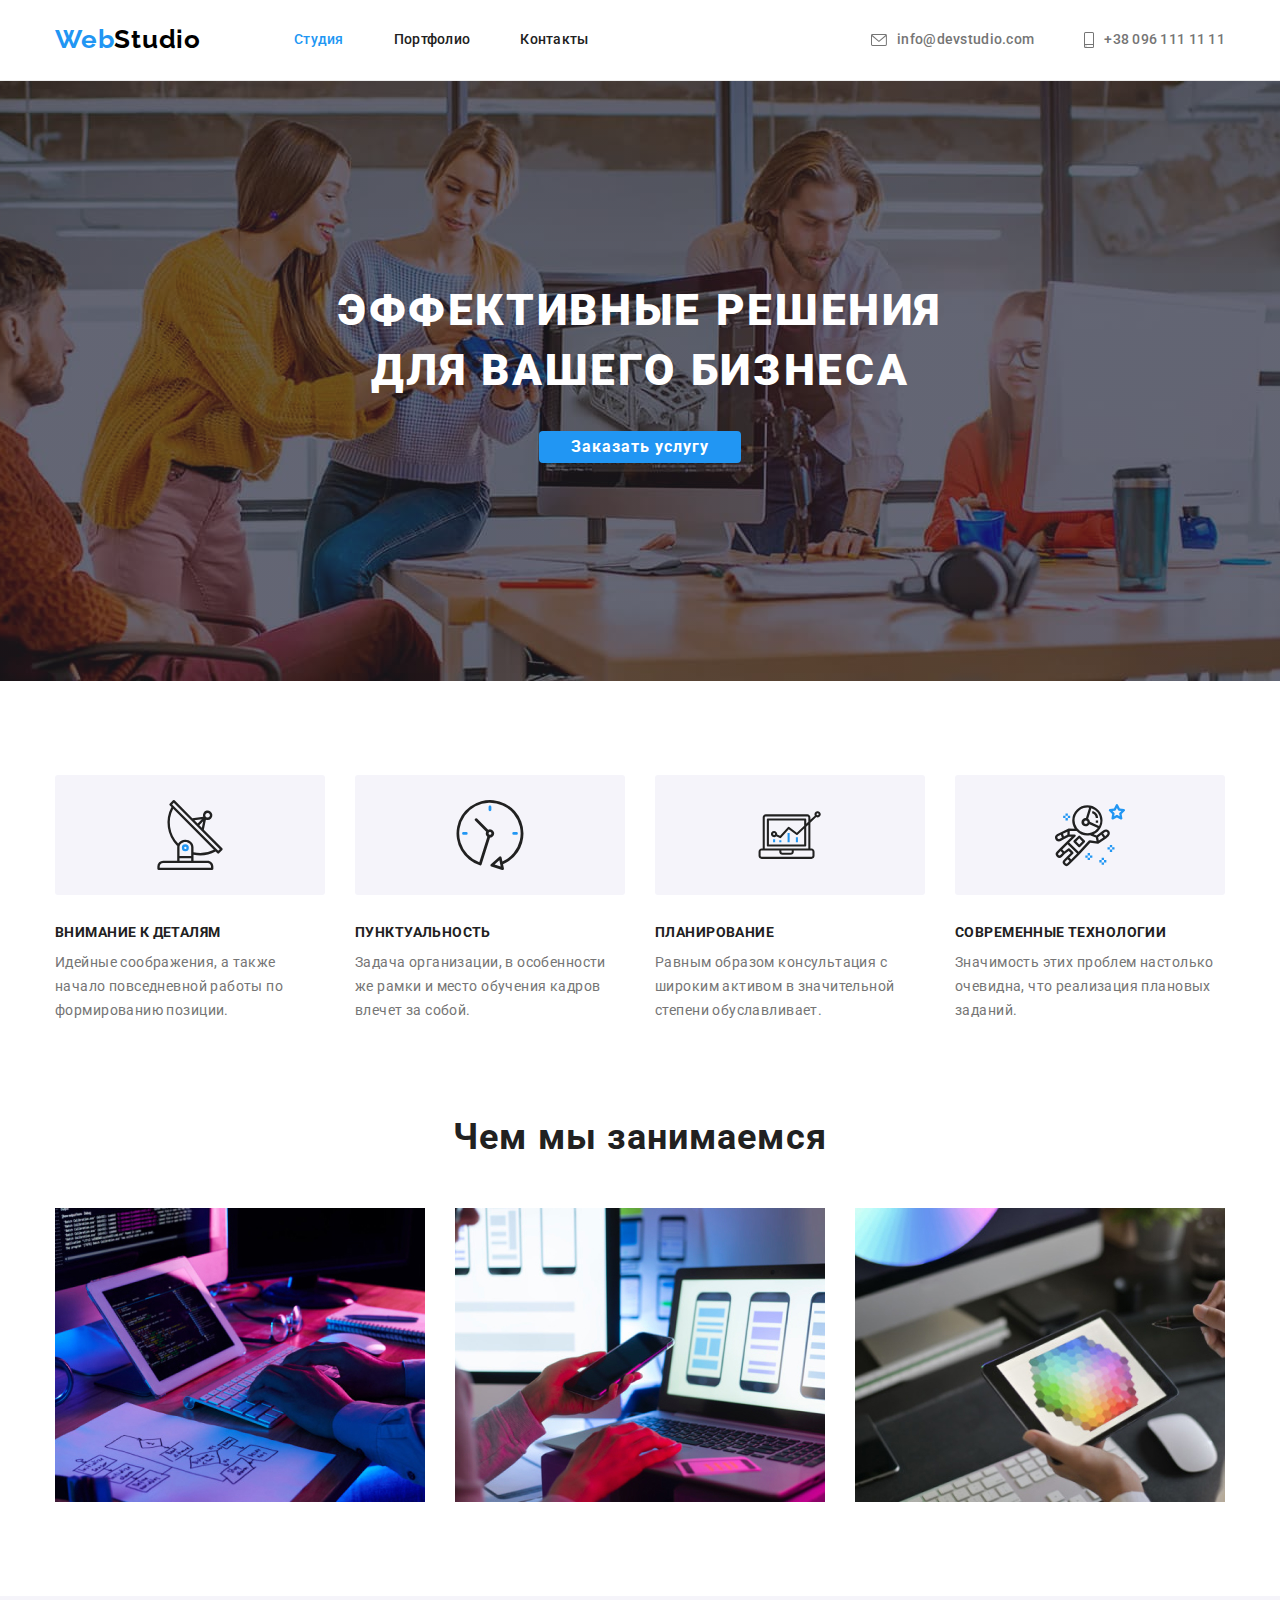
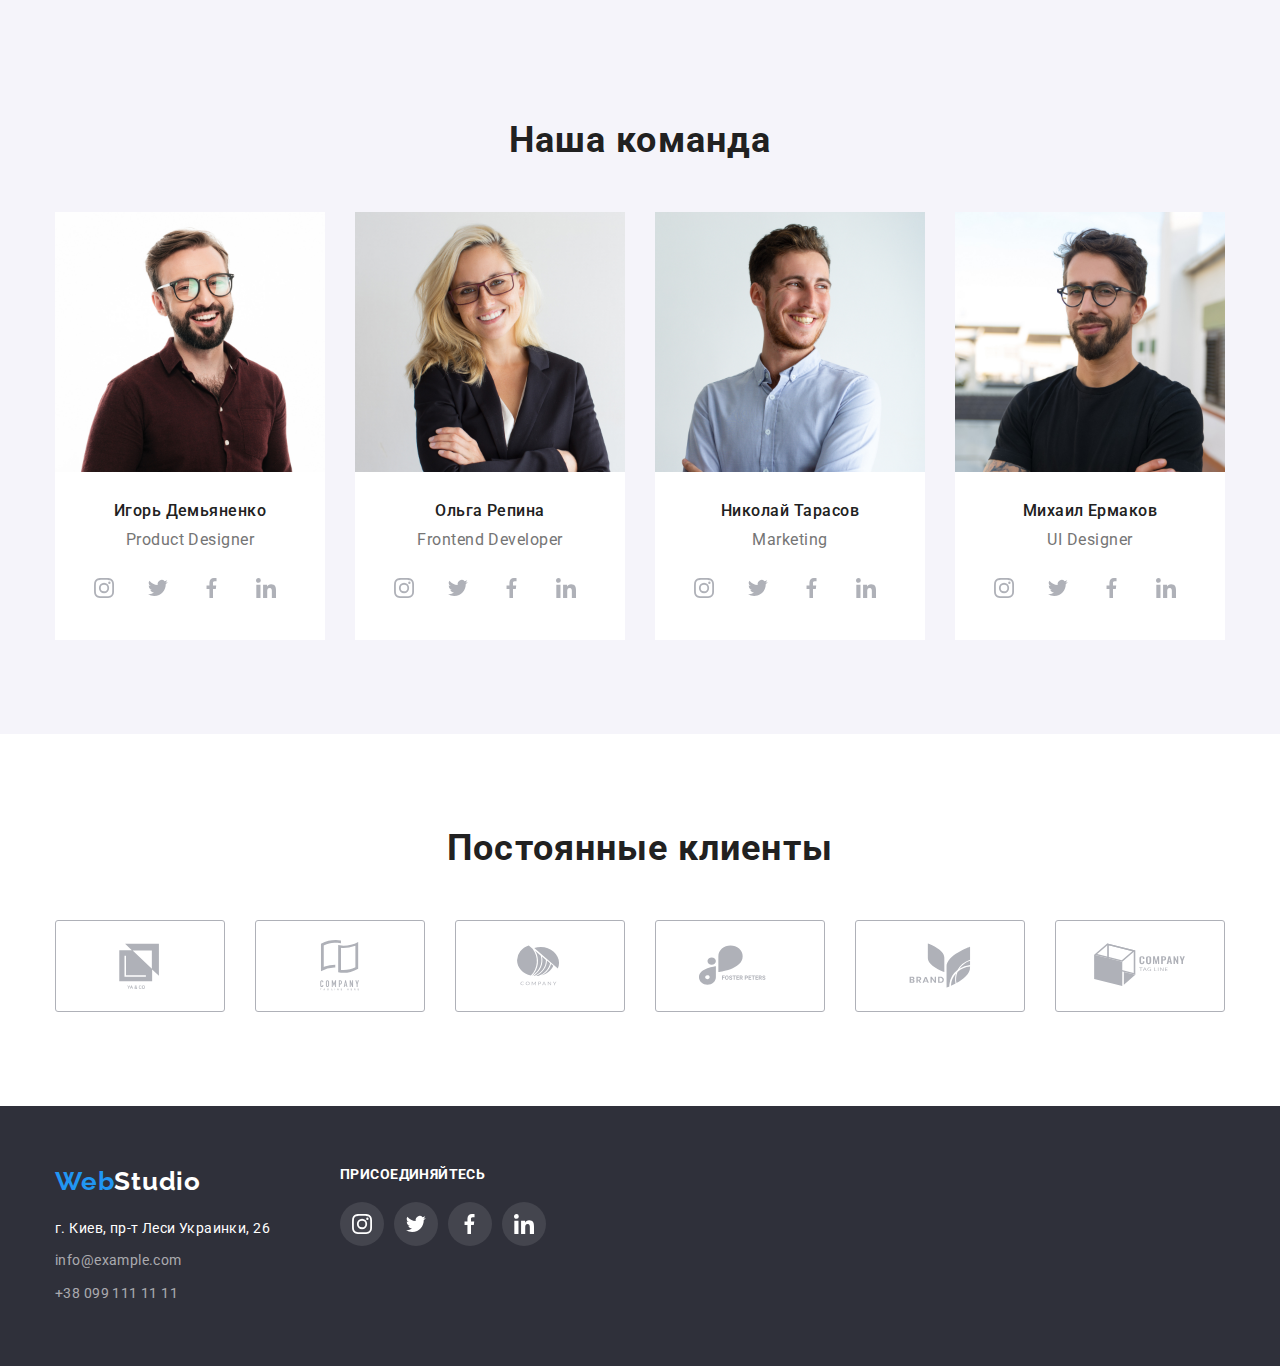
==== index.html @ 7321fe00 "HW#4 - done" ====
<!DOCTYPE html>
<html lang="ru">
<head>
    <meta charset="UTF-8">
    <meta http-equiv="X-UA-Compatible" content="IE=edge">
    <meta name="viewport" content="width=device-width, initial-scale=1.0">
    <title>Document</title>
    <link rel="preconnect" href="https://fonts.googleapis.com">
    <link rel="preconnect" href="https://fonts.gstatic.com" crossorigin>
    <link href="https://fonts.googleapis.com/css2?family=Raleway:wght@700&family=Roboto:wght@400;500;700;900&display=swap"
          rel="stylesheet">
    <link rel="stylesheet" href="https://cdnjs.cloudflare.com/ajax/libs/modern-normalize/1.1.0/modern-normalize.min.css">
    <link rel="stylesheet" href="./styles.css">

</head>
<body>
    <header>

        <div class="header-container container">
            <nav class="logo-nav-box">
                <a href="./index.html" class="header-logo">
                    <span class="logo-part">Web</span>Studio
                </a>
                <ul class="site-nav list">
                    <li class="site-nav-item"> <a href="./index.html" class="site-nav-link-current">Студия</a></li>
                    <li class="site-nav-item"> <a href="./portfolio.html" class="site-nav-link">Портфолио</a></li>
                    <li class="site-nav-item"> <a href="" class="site-nav-link">Контакты</a></li>
                </ul>
            </nav>
            
            <ul class="header-contacts list">
                <li class="header-contacts-item"> 
                    <a href="maito:info@devstudio.com" class="header-contacts-link">
                        <svg class="mail-icon">
                            <use href="./images/sprite.svg#icon-envelope"></use>
                        </svg>
                        info@devstudio.com
                    </a>
                </li>
                <li class="header-contacts-item"> 
                    <a href="tel:+380961111111" class="header-contacts-link">
                        <svg class="tel-icon">
                            <use href="./images/sprite.svg#icon-smartphone"></use>
                        </svg>
                        +38 096 111 11 11
                    </a>
                </li>
            </ul>
        </div>

        
    </header>
    <main>
        
        <section class="hero">
            <div class="container">
                <h1 class="hero-title">Эффективные решения для вашего бизнеса</h1>
                <button type=button class="button primary"> Заказать услугу </button>
            </div>
        </section>              
        
            <section class="section">
                <div class="container">
                    <h2 class="topic features-main-title"> Наши преимущества</h2>
                    <ul class="features-flex-box list">
                        <li class="features-item">
                                <svg class="features-icon">
                                    <use href="./images/sprite.svg#icon-antenna"></use>
                                </svg>
                            <h3 class="features-title list">Внимание к деталям</h3>
                            <p class="features-text list">Идейные соображения, а также начало повседневной работы по формированию позиции.
                            </p>
                        </li>
                        <li class="features-item">
                            <svg class="features-icon">
                                <use href="./images/sprite.svg#icon-clock"></use>
                            </svg>
                            <h3 class="features-title list">Пунктуальность</h3>
                            <p class="features-text list">Задача организации, в особенности же рамки и место обучения кадров влечет за собой.
                            </p>
                        </li>
                        <li class="features-item">
                            <svg class="features-icon">
                                <use href="./images/sprite.svg#icon-diagram"></use>
                            </svg>
                            <h3 class="features-title list">Планирование</h3>
                            <p class="features-text list">Равным образом консультация с широким активом в значительной степени обуславливает.
                            </p>
                        </li>
                        <li class="features-item">
                            <svg class="features-icon">
                                <use href="./images/sprite.svg#icon-astronaut"></use>
                            </svg>
                            <h3 class="features-title list">Современные технологии</h3>
                            <p class="features-text list">Значимость этих проблем настолько очевидна, что реализация плановых заданий.</p>
                        </li>
                    </ul>
                </div>
            </section>
       
        <section class="tasks section">
            <div class="container">
                <h2 class="topic tasks-title">Чем мы занимаемся</h2>
                <ul class="tasks-flex-box list">
                    <li><img width="370" src="images/box-1.jpg" alt="computer"></li>
                    <li><img width="370" src="images/box-2.jpg" alt="phone"></li>
                    <li><img width="370" src="images/box-3.jpg" alt="ipad"> </li>
                </ul>
            </div>
            
        </section>

        <section class="team section">
            <div class="team-container container">
                <h2 class="topic team-title"> Наша команда</h2>
                <ul class="team-flex-box list">
                    <li class="team-member">
                        
                            <img width="270"  src="images/img.jpg" alt="foto Igor Demyanenko">
                            <div class="team-name-title">
                                <h3 class="name">Игорь Демьяненко</h3>
                                <p class="work-title list">Product Designer</p>
                                <ul class="team-icon-list list">
                                    <li>
                                        <a class="team-icon-link" href="#">
                                            <svg class="social-link-icon">
                                                <use href="./images/sprite.svg#icon-instagram"> </use>
                                            </svg>
                                        </a>
                                    </li>
                                    <li>
                                        <a class="team-icon-link" href="#">
                                            <svg class="social-link-icon">
                                                <use href="./images/sprite.svg#icon-twitter"> </use>
                                            </svg>
                                        </a>
                                    </li>
                                    <li>
                                        <a class="team-icon-link" href="#">
                                            <svg class="social-link-icon">
                                                <use href="./images/sprite.svg#icon-fb"> </use>
                                            </svg>
                                        </a>
                                    </li>
                                    <li>
                                        <a class="team-icon-link" href="#">
                                            <svg class="social-link-icon">
                                                <use href="./images/sprite.svg#icon-linkedin"> </use>
                                            </svg>  
                                        </a>
                                    </li>
                                </ul>
                            
                            </div>
                       
                        
                    </li>
                    <li class="team-member">
                        
                            <img width="270" src="images/img-2.jpg" alt="foto Olga Repina">
                            <div class="team-name-title">
                                <h3 class="name">Ольга Репина</h3>
                                <p class="work-title list">Frontend Developer</p>
                                <ul class="team-icon-list list">
                                    <li>
                                        <a class="team-icon-link" href="#">
                                            <svg class="social-link-icon">
                                                <use href="./images/sprite.svg#icon-instagram"> </use>
                                            </svg>
                                        </a>
                                    </li>
                                    <li>
                                        <a class="team-icon-link" href="#">
                                            <svg class="social-link-icon">
                                                <use href="./images/sprite.svg#icon-twitter"> </use>
                                            </svg>
                                        </a>
                                    </li>
                                    <li>
                                        <a class="team-icon-link" href="#">
                                            <svg class="social-link-icon">
                                                <use href="./images/sprite.svg#icon-fb"> </use>
                                            </svg>
                                        </a>
                                    </li>
                                    <li>
                                        <a class="team-icon-link" href="#">
                                            <svg class="social-link-icon">
                                                <use href="./images/sprite.svg#icon-linkedin"> </use>
                                            </svg>
                                        </a>
                                    </li>
                                </ul>
                            </div>
                            
                        
                    </li>
                    <li class="team-member">
                        
                            <img width="270" src="images/img-3.jpg" alt="foto Nikola Tarasov">
                            <div class="team-name-title">
                                <h3 class="name">Николай Тарасов</h3>
                                <p class="work-title list">Marketing</p>
                                <ul class="team-icon-list list">
                                    <li>
                                        <a class="team-icon-link" href="#">
                                            <svg class="social-link-icon">
                                                <use href="./images/sprite.svg#icon-instagram"> </use>
                                            </svg>
                                        </a>
                                    </li>
                                    <li>
                                        <a class="team-icon-link" href="#">
                                            <svg class="social-link-icon">
                                                <use href="./images/sprite.svg#icon-twitter"> </use>
                                            </svg>
                                        </a>
                                    </li>
                                    <li>
                                        <a class="team-icon-link" href="#">
                                            <svg class="social-link-icon">
                                                <use href="./images/sprite.svg#icon-fb"> </use>
                                            </svg>
                                        </a>
                                    </li>
                                    <li>
                                        <a class="team-icon-link" href="#">
                                            <svg class="social-link-icon">
                                                <use href="./images/sprite.svg#icon-linkedin"> </use>
                                            </svg>
                                        </a>
                                    </li>
                                </ul>
                            </div>
                        
                    </li>
                    <li class="team-member">
                        
                            <img width="270" src="images/img-4.jpg" alt="foto Mihael Ermakov">
                            <div class="team-name-title">
                                    <h3 class="name">Михаил Ермаков</h3>
                                    <p class="work-title list">UI Designer</p>
                                    <ul class="team-icon-list list">
                                        <li>
                                            <a class="team-icon-link" href="#">
                                                <svg class="social-link-icon">
                                                    <use href="./images/sprite.svg#icon-instagram"> </use>
                                                </svg>
                                            </a>
                                        </li>
                                        <li>
                                            <a class="team-icon-link" href="#">
                                                <svg class="social-link-icon">
                                                    <use href="./images/sprite.svg#icon-twitter"> </use>
                                                </svg>
                                            </a>
                                        </li>
                                        <li>
                                            <a class="team-icon-link" href="#">
                                                <svg class="social-link-icon">
                                                    <use href="./images/sprite.svg#icon-fb"> </use>
                                                </svg>
                                            </a>
                                        </li>
                                        <li>
                                            <a class="team-icon-link" href="#">
                                                <svg class="social-link-icon">
                                                    <use href="./images/sprite.svg#icon-linkedin"> </use>
                                                </svg>
                                            </a>
                                        </li>
                                    </ul>
                            </div>
             
                    </li>
                </ul>
            </div>
        </section>  

        <section class="section">
            <div class="container">
                <h2 class="topic clients-main-title"> Постоянные клиенты</h2>
                <ul class="client list">
                    <li>
                        <a href="#" class="client-box">
                            <svg>
                                <use href="./images/sprite.svg#icon-logo-a"></use>
                            </svg>
                        </a>
                    </li>
                    <li>
                        <a href="#" class="client-box">
                            <svg>
                                <use href="./images/sprite.svg#icon-logo-b"></use>
                            </svg>
                        </a>
                    </li>
                    <li>
                        <a href="#" class="client-box">
                            <svg>
                                <use href="./images/sprite.svg#icon-logo-c"></use>
                            </svg>
                        </a>
                    </li>
                    <li>
                        <a href="#" class="client-box">
                            <svg>
                                <use href="./images/sprite.svg#icon-logo-d"></use>
                            </svg>
                        </a>
                    </li>
                    <li>
                        <a href="#" class="client-box">
                            <svg>
                                <use href="./images/sprite.svg#icon-logo-e"></use>
                            </svg>
                        </a>
                    </li>
                    <li>
                        <a href="#" class="client-box">
                            <svg>
                                <use href="./images/sprite.svg#icon-logo-f"></use>
                            </svg>
                        </a>
                    </li>
                </ul>
            </div>
        </section>
    </main>
    <footer class="footer">
        <div class="container footer-flex-box">
            <div>
            <a href="./index.html" class="footer-logo">
                <span class="logo-part">Web</span>Studio
            </a>
            <address class="contacts-list">
                <ul class="contact-item list">
                    <li>
                        <a href="https://goo.gl/maps/RLkWnAHmGfpUnPQ57" class="map">
                            г. Киев, пр-т Леси Украинки, 26
                        </a>
                    </li>
                    <li>
                        <a href="mailto:info@example.com" class="contact">info@example.com</a>
                    </li>
                    <li>
                        <a href="tel:+380991111111" class="contact">+38 099 111 11 11</a>
                    </li>
                </ul>
            </address>
            </div>
            <div class="footer-soxial-link-box">
                <h3 class="footer-social-link-text">присоединяйтесь</h3>
                <ul class="team-icon-list list">
                    <li>
                        <a class="icon-link" href="#">
                            <svg class="social-link-icon">
                                <use href="./images/sprite.svg#icon-instagram"> </use>
                            </svg>
                        </a>
                    </li>
                    <li>
                        <a class="icon-link" href="#">
                            <svg class="social-link-icon">
                                <use href="./images/sprite.svg#icon-twitter"> </use>
                            </svg>
                        </a>
                    </li>
                    <li>
                        <a class="icon-link" href="#">
                            <svg class="social-link-icon">
                                <use href="./images/sprite.svg#icon-fb"> </use>
                            </svg>
                        </a>
                    </li>
                    <li>
                        <a class="icon-link" href="#">
                            <svg class="social-link-icon">
                                <use href="./images/sprite.svg#icon-linkedin"> </use>
                            </svg>
                        </a>
                    </li>
                </ul>
            </div>
        </div>
    </footer>
</body>
</html>
---- styles.css ----
/* Main text color #212121 */
/* Secondari text color  #757575;  */
/* Logo text color #2196F3 */
/* Hero text color #FFFFFF; */
/* borders color #ECECEC */
/* Link text color rgba(255, 255, 255, 0.6);
/* Hero and footer background color #2F303A */
/*  Secondori background color #F5F4FA */

/* Raleway 700*/
/* Roboto 900 700 400 500 */

html {
  box-sizing: border-box;
}

*,
*::after,
*::before {
  box-sizing: inherit;
}

img {
  display: block;
  max-width: 100%;
  height: auto;
}

:root {
  --primary-text-color: #757575;
  --title-text-color: #212121;
  --focus-hover-color: #2196f3;
  --main-bgc-color: #fff;
  --secondari-bgc-color: #f5f4fa;
  --footer-bgc-color: #2f303a;
  --site-current-page-color: #2196f3;
  --button-primary-color: #2196f3;
  --button-text-primary-color: #fff;
  --button-bgc-secondary-color: #f5f4fa;
  --button-secondary-text-color: #212121;
  --main-borders-color: #ececec;
  --client-icon-main-color: #afb1b8;
  --client-icon-akcent-color: #2196f3;
}

body {
  color: var(--primary-text-color);
  background-color: var(--main-bgc-color);
  font-family: roboto, sans-serif;
}

header {
  border-bottom: 1px solid var(--main-borders-color);
}

.list {
  list-style: none;
  padding: 0;
  margin: 0;
}

.topic {
  font-weight: 700;
  font-size: 36px;
  line-height: 1.16;
  text-align: center;
  letter-spacing: 0.03em;
  margin-bottom: 50px;
}

.container {
  margin-left: auto;
  margin-right: auto;
  width: 1200px;
  padding: 0 15px;
}

.section {
  padding-top: 94px;
  padding-bottom: 94px;
}

/* Header elements */

.header-container {
  display: flex;
  align-items: center;
}

.logo-nav-box {
  display: flex;
  align-items: center;
}

/* Header LOGO */
.header-logo {
  color: #000;
  font-weight: 700;
  font-size: 26px;
  line-height: 1.2;
  font-family: raleway, sans-serif;
  letter-spacing: 0.03em;
  text-decoration: none;
  margin-right: 93px;
}

.header-logo:hover,
.header-logo:focus {
  color: var(--focus-hover-color);
}

.logo-part {
  color: #2196f3;
}

/* Site nav */
.site-nav {
  display: flex;
}

.site-nav-item:not(:last-child) {
  margin-right: 50px;
}

.site-nav-link {
  color: var(--title-text-color);
  text-decoration: none;
  display: block;
  padding-top: 32px;
  padding-bottom: 32px;
}

.site-nav-link-current {
  color: var(--site-current-page-color);
  text-decoration: none;
  display: block;
  padding-top: 32px;
  padding-bottom: 32px;
}

.site-nav-link:hover,
.site-nav-link:focus {
  color: var(--focus-hover-color);
}
.site-nav-link-current:hover,
.site-nav-link-current:focus {
  color: var(--focus-hover-color);
}

.header-contacts {
  display: flex;
  align-items: center;
  margin-left: auto;
}

.header-contacts-item:not(:last-child) {
  margin-right: 50px;
}
.site-nav,
.header-contacts {
  font-weight: 500;
  font-size: 14px;
  line-height: 1.14;
  letter-spacing: 0.02em;
}

/* Header Contacts */

.header-contacts-link {
  color: var(--primary-text-color);
  text-decoration: none;
  display: flex;
  align-items: center;
}

.mail-icon {
  width: 16px;
  height: 12px;
  margin-right: 10px;
  fill: currentColor;
}

.tel-icon {
  width: 10px;
  height: 16px;
  margin-right: 10px;
  fill: currentColor;
}

.header-contacts-link:hover,
.header-contacts-link:focus {
  color: var(--focus-hover-color);
}

/* Hero Section */

.hero {
  background-color: var(--footer-bgc-color);
  background-image: linear-gradient(
      to right,
      rgba(47, 48, 58, 0.4),
      rgba(47, 48, 58, 0.4)
    ),
    url(./images/hero-background-img.jpg);
  background-repeat: no-repeat;
  background-position: center;
  background-size: cover;
  height: 600px;
  max-width: 1600px;
  margin-left: auto;
  margin-right: auto;
  text-align: center;
  padding: 200px 0;
}

.hero-title {
  display: inline-block;
  margin-top: 0;
  margin-bottom: 30px;
  color: #fff;
  max-width: 696px;
  font-weight: 900;
  font-size: 44px;
  line-height: 1.36;
  letter-spacing: 0.06em;
  text-transform: uppercase;
}

.button {
  display: flex;
  margin: auto;
  border: 0px solid transparent;
}

.button.primary {
  background-color: var(--button-primary-color);
  color: var(--button-text-primary-color);
  font-family: "Roboto";
  font-weight: 700;
  font-size: 16px;
  line-height: 1.87;
  display: flex;
  align-items: center;
  letter-spacing: 0.06em;
  cursor: pointer;
  border-radius: 4px;
  padding-left: 32px;
  padding-right: 32px;
}

.button.primary:hover,
.button.primary:focus {
  background-color: #188ce8;
  color: var(--button-text-primary-color);
}

/* Features Section */

.features-main-title,
.filters-title {
  position: absolute;
  width: 1px;
  height: 1px;
  margin: -1px;
  border: 0;
  padding: 0;
  white-space: nowrap;
  clip-path: inset(100%);
  clip: rect(0 0 0 0);
  overflow: hidden;
}

.features-flex-box {
  display: flex;
  flex-wrap: wrap;
  justify-content: space-between;
}

.features-item {
  width: 270px;
}

.features-title {
  color: var(--title-text-color);
  font-weight: 700;
  font-size: 14px;
  line-height: 1.14;
  letter-spacing: 0.03em;
  text-transform: uppercase;
  margin-bottom: 10px;
}

.features-text {
  font-size: 14px;
  line-height: 1.71;
  letter-spacing: 0.03em;
}

/* What We Do Section */

.tasks {
  padding-top: 0;
}

.tasks-title {
  color: var(--title-text-color);
  margin-top: 0;
}

.tasks-flex-box {
  display: flex;
  justify-content: space-between;
}

/* Team */

.team {
  background-color: var(--secondari-bgc-color);
}

.team-container {
  text-align: center;
}

.team-flex-box {
  display: flex;
  justify-content: space-between;
}

.team-member {
  background-color: var(--main-bgc-color);
  width: 270px;
}

.team-title,
.name {
  color: var(--title-text-color);
}

.team-name-title {
  padding: 30px 0;
}

.name {
  display: block;
  margin: 0;
  font-weight: 500;
  font-size: 16px;
  line-height: 1.18;
  text-align: center;
  letter-spacing: 0.03em;
}

.work-title {
  display: block;
  margin-top: 10px;
  font-size: 16px;
  line-height: 1.18;
  text-align: center;
  letter-spacing: 0.03em;
}

.team-icon-list {
  display: flex;
  justify-content: center;
  margin-top: 16px;
  padding: 0;
}

.social-link-icon {
  width: 20px;
  height: 20px;
}

.team-icon-link {
  display: flex;
  justify-content: center;
  align-items: center;
  height: 44px;
  width: 44px;
  background-color: var(--main-bgc-color);
  border-radius: 50%;
  margin-right: 10px;
  fill: var(--client-icon-main-color);
}

.team-icon-link:hover,
.team-icon-link:focus {
  background-color: var(--client-icon-akcent-color);
  fill: var(--main-bgc-color);
}

/* Clients section */

.clients-main-title {
  color: var(--title-text-color);
  margin-top: 0;
}

.client {
  display: flex;
  justify-content: space-between;
}

.client-box {
  display: flex;
  fill: var(--client-icon-main-color);
  width: 170px;
  height: 92px;
  padding: 16px 32px;
  border: 1px solid var(--client-icon-main-color);
  border-radius: 3px;
}

.client-box:not(:last-child) {
  margin-right: 30px;
}

.client-box:hover,
.client-box:focus {
  display: flex;
  fill: var(--client-icon-akcent-color);
  width: 170px;
  height: 92px;
  padding: 16px 32px;
  border: 1px solid var(--client-icon-akcent-color);
  border-radius: 3px;
}

.features-icon {
  display: flex;
  background-color: var(--secondari-bgc-color);
  width: 270px;
  height: 120px;
  padding: 25px 100px;
  border-radius: 3px;
  margin-bottom: 30px;
}

/* Portfolio Pages */
/* Filters Button */

.secondary-button {
  display: flex;
  justify-content: center;
  margin-bottom: 50px;
}

.secondary-button-item:not(:last-child) {
  margin-right: 8px;
}

.button.secondary {
  background-color: var(--button-bgc-secondary-color);
  color: var(--button-secondary-text-color);
  font-family: "Roboto";
  font-weight: 500;
  font-size: 16px;
  line-height: 1.62;
  text-align: center;
  letter-spacing: 0.03em;
  cursor: pointer;
  border-radius: 4px;
  padding-left: 22px;
  padding-right: 22px;
}

.button.secondary:hover,
.button.secondary:focus {
  background-color: var(--button-primary-color);
  color: var(--button-text-primary-color);
}
/* Portfolio exempls */
.portfolio-exempl-title {
  color: var(--title-text-color);
  font-weight: 700;
  font-size: 18px;
  line-height: 2;
  letter-spacing: 0.06em;
}
.exemp-border {
  border-left: 1px solid var(--main-borders-color);
  border-right: 1px solid var(--main-borders-color);
  border-bottom: 1px solid var(--main-borders-color);
  padding-left: 24px;
  padding-top: 20px;
  padding-bottom: 24px;
  padding-right: 20px;
}

.portfolio {
  display: flex;
  flex-wrap: wrap;
}

.portfolio-link-item {
  margin-right: 30px;
  margin-bottom: 30px;
  width: 370px;
}

.portfolio-link-item:nth-child(3n) {
  margin-right: 0;
}

.portfolio-link-item:nth-last-child(-n + 3) {
  margin-bottom: 0px;
}

.portfolio-link {
  text-decoration: none;
}

.portfolio-link:hover,
.portfolio-link:focus {
  background-color: var(--main-bgc-color);
  color: var(--focus-hover-color);
}

.portfolio-description {
  color: var(--primary-text-color);
  margin-top: 4px;
  font-size: 16px;
  line-height: 1.87;
  letter-spacing: 0.03em;
  display: block;
}

/* Footer */
/* Logo + Contacts */

.footer-logo {
  display: inline-block;
  margin-bottom: 20px;
  color: #fff;
  font-family: "Raleway";
  font-weight: 700;
  font-size: 26px;
  line-height: 1.19;
  letter-spacing: 0.03em;
  text-decoration: none;
}

.footer-logo:hover,
.footer-logo:focus {
  color: var(--focus-hover-color);
}

.footer {
  background-color: var(--footer-bgc-color);
  padding-top: 60px;
  padding-bottom: 60px;
  display: flex;
}

.map {
  display: inline-block;
  color: var(--button-text-primary-color);
  font-size: 14px;
  line-height: 1.71;
  letter-spacing: 0.03em;
  text-decoration: none;
  font-style: normal;
}

.map:hover,
.map:focus {
  color: var(--focus-hover-color);
}

.contact {
  display: inline-block;
  color: rgba(255, 255, 255, 0.6);
  font-size: 14px;
  line-height: 1.71;
  letter-spacing: 0.03em;
  text-decoration: none;
  font-style: normal;
}
.contact:hover,
.contact:focus {
  color: var(--focus-hover-color);
}

.contact-item li:not(:last-child) {
  margin-bottom: 9px;
}

.footer-flex-box {
  display: flex;
}

/* Footer Social Links */

.footer-soxial-link-box {
  margin-left: 70px;
}

.footer-social-link-text {
  font-family: "Roboto";
  font-size: 14px;
  line-height: 16px;
  letter-spacing: 0.03em;
  text-transform: uppercase;
  margin-top: 0;
  margin-bottom: 20px;
  color: var(--button-text-primary-color);
}

.footer .icon-link {
  display: flex;
  justify-content: center;
  align-items: center;
  height: 44px;
  width: 44px;
  background-color: rgba(255, 255, 255, 0.1);
  border-radius: 50%;
  margin-right: 10px;
  fill: var(--button-text-primary-color);
}

.footer .icon-link:hover,
.footer .icon-link:focus {
  background-color: var(--client-icon-akcent-color);
  fill: var(--main-bgc-color);
}
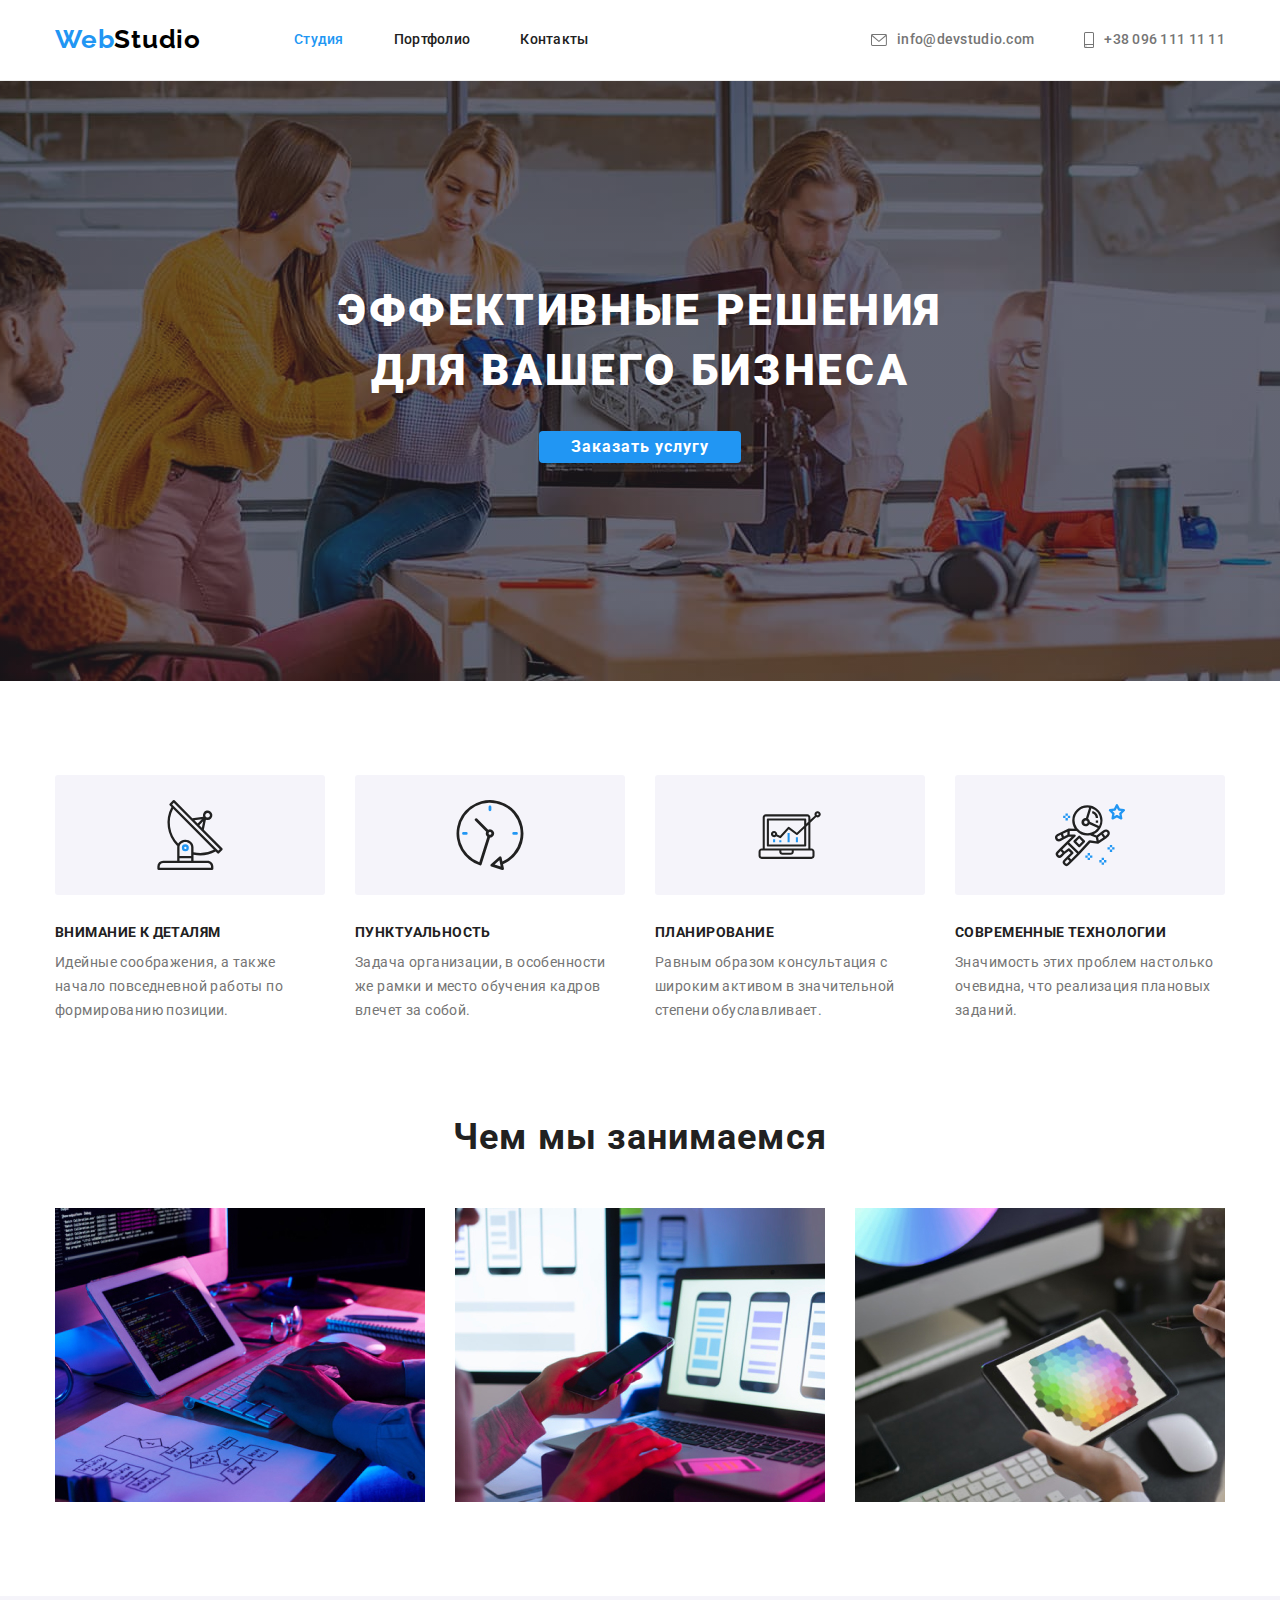
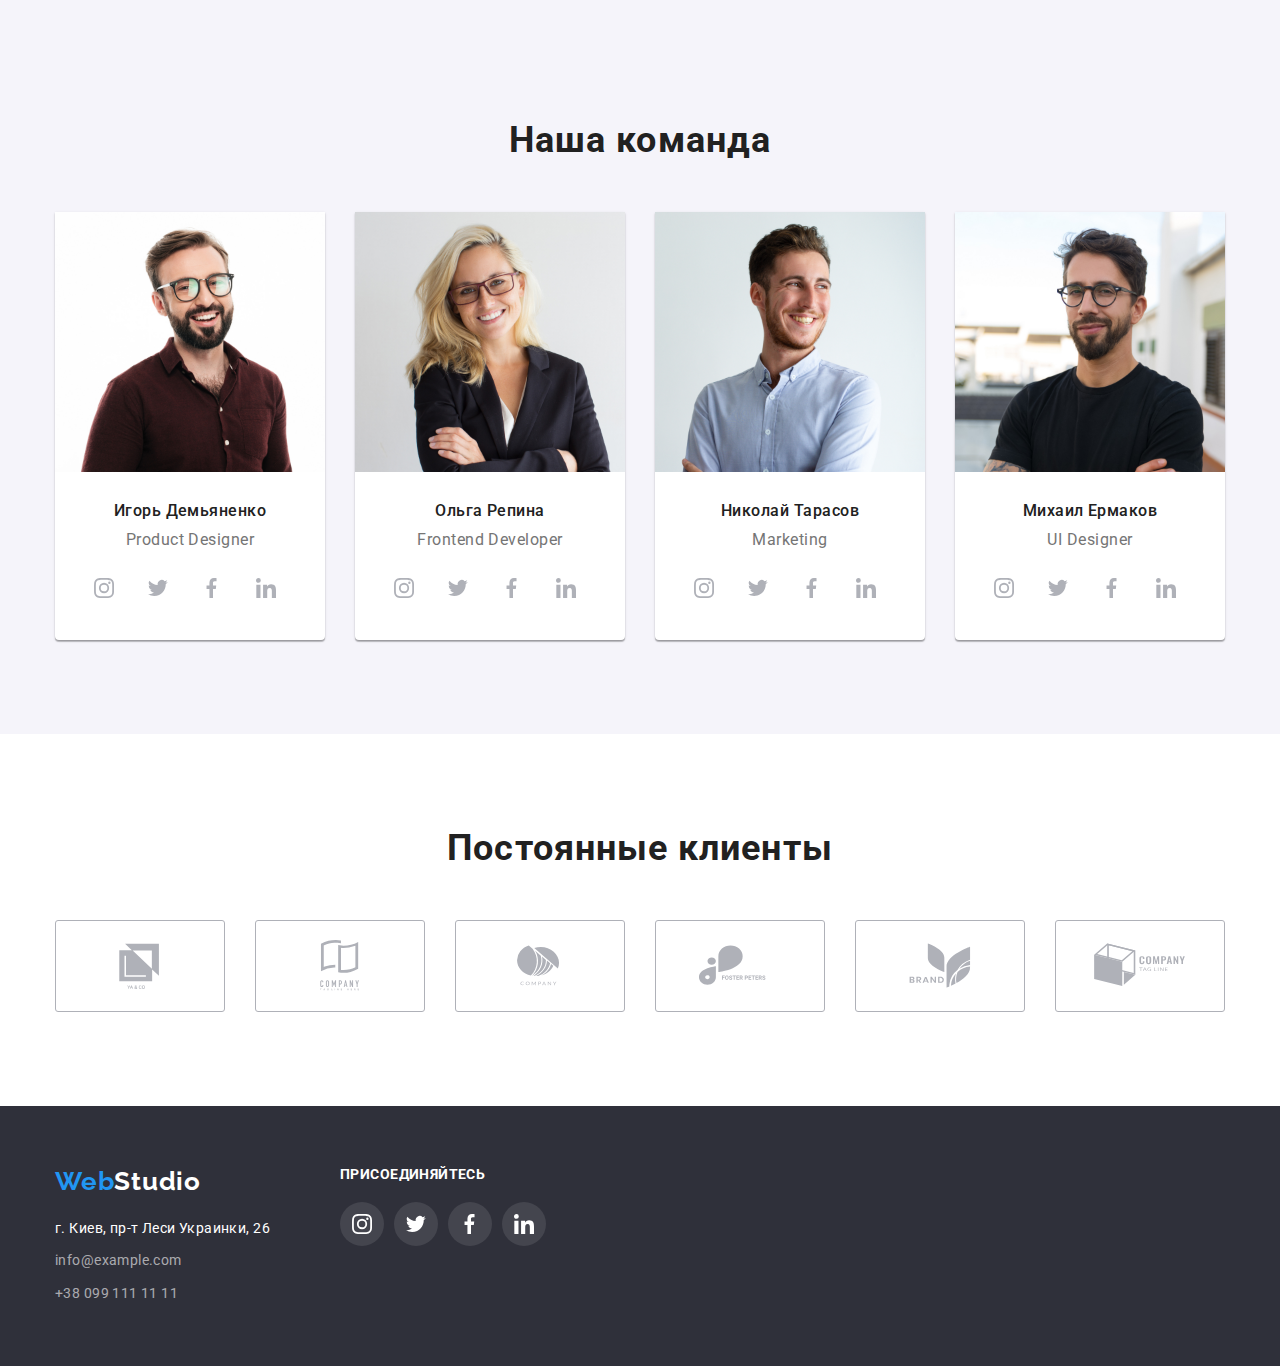
==== commit 078fb9fc: "HW#4- add shadow" ====
--- a/index.html
+++ b/index.html
@@ -351,7 +351,7 @@
             </div>
             <div class="footer-soxial-link-box">
                 <h3 class="footer-social-link-text">присоединяйтесь</h3>
-                <ul class="team-icon-list list">
+                <ul class="icon-list list">
                     <li>
                         <a class="icon-link" href="#">
                             <svg class="social-link-icon">
--- a/styles.css
+++ b/styles.css
@@ -330,6 +330,9 @@
 .team-member {
   background-color: var(--main-bgc-color);
   width: 270px;
+  box-shadow: 0px 1px 3px rgba(0, 0, 0, 0.12), 0px 1px 1px rgba(0, 0, 0, 0.14),
+    0px 2px 1px rgba(0, 0, 0, 0.2);
+  border-radius: 0px 0px 4px 4px;
 }
 
 .team-title,
@@ -469,6 +472,9 @@
 .button.secondary:focus {
   background-color: var(--button-primary-color);
   color: var(--button-text-primary-color);
+  box-shadow: 0px 3px 1px rgba(0, 0, 0, 0.1), 0px 1px 2px rgba(0, 0, 0, 0.08),
+    0px 2px 2px rgba(0, 0, 0, 0.12);
+  border-radius: 4px;
 }
 /* Portfolio exempls */
 .portfolio-exempl-title {
@@ -507,6 +513,14 @@
   margin-bottom: 0px;
 }
 
+.portfolio-link-item:hover,
+.portfolio-link-item:focus {
+  border: 1px solid #eeeeee;
+  box-sizing: border-box;
+  box-shadow: 0px 1px 1px rgba(0, 0, 0, 0.12), 0px 4px 4px rgba(0, 0, 0, 0.06),
+    1px 4px 6px rgba(0, 0, 0, 0.16);
+}
+
 .portfolio-link {
   text-decoration: none;
 }
@@ -607,6 +621,13 @@
   color: var(--button-text-primary-color);
 }
 
+.footer .icon-list {
+  display: flex;
+  justify-content: center;
+  margin-top: 16px;
+  padding: 0;
+}
+
 .footer .icon-link {
   display: flex;
   justify-content: center;
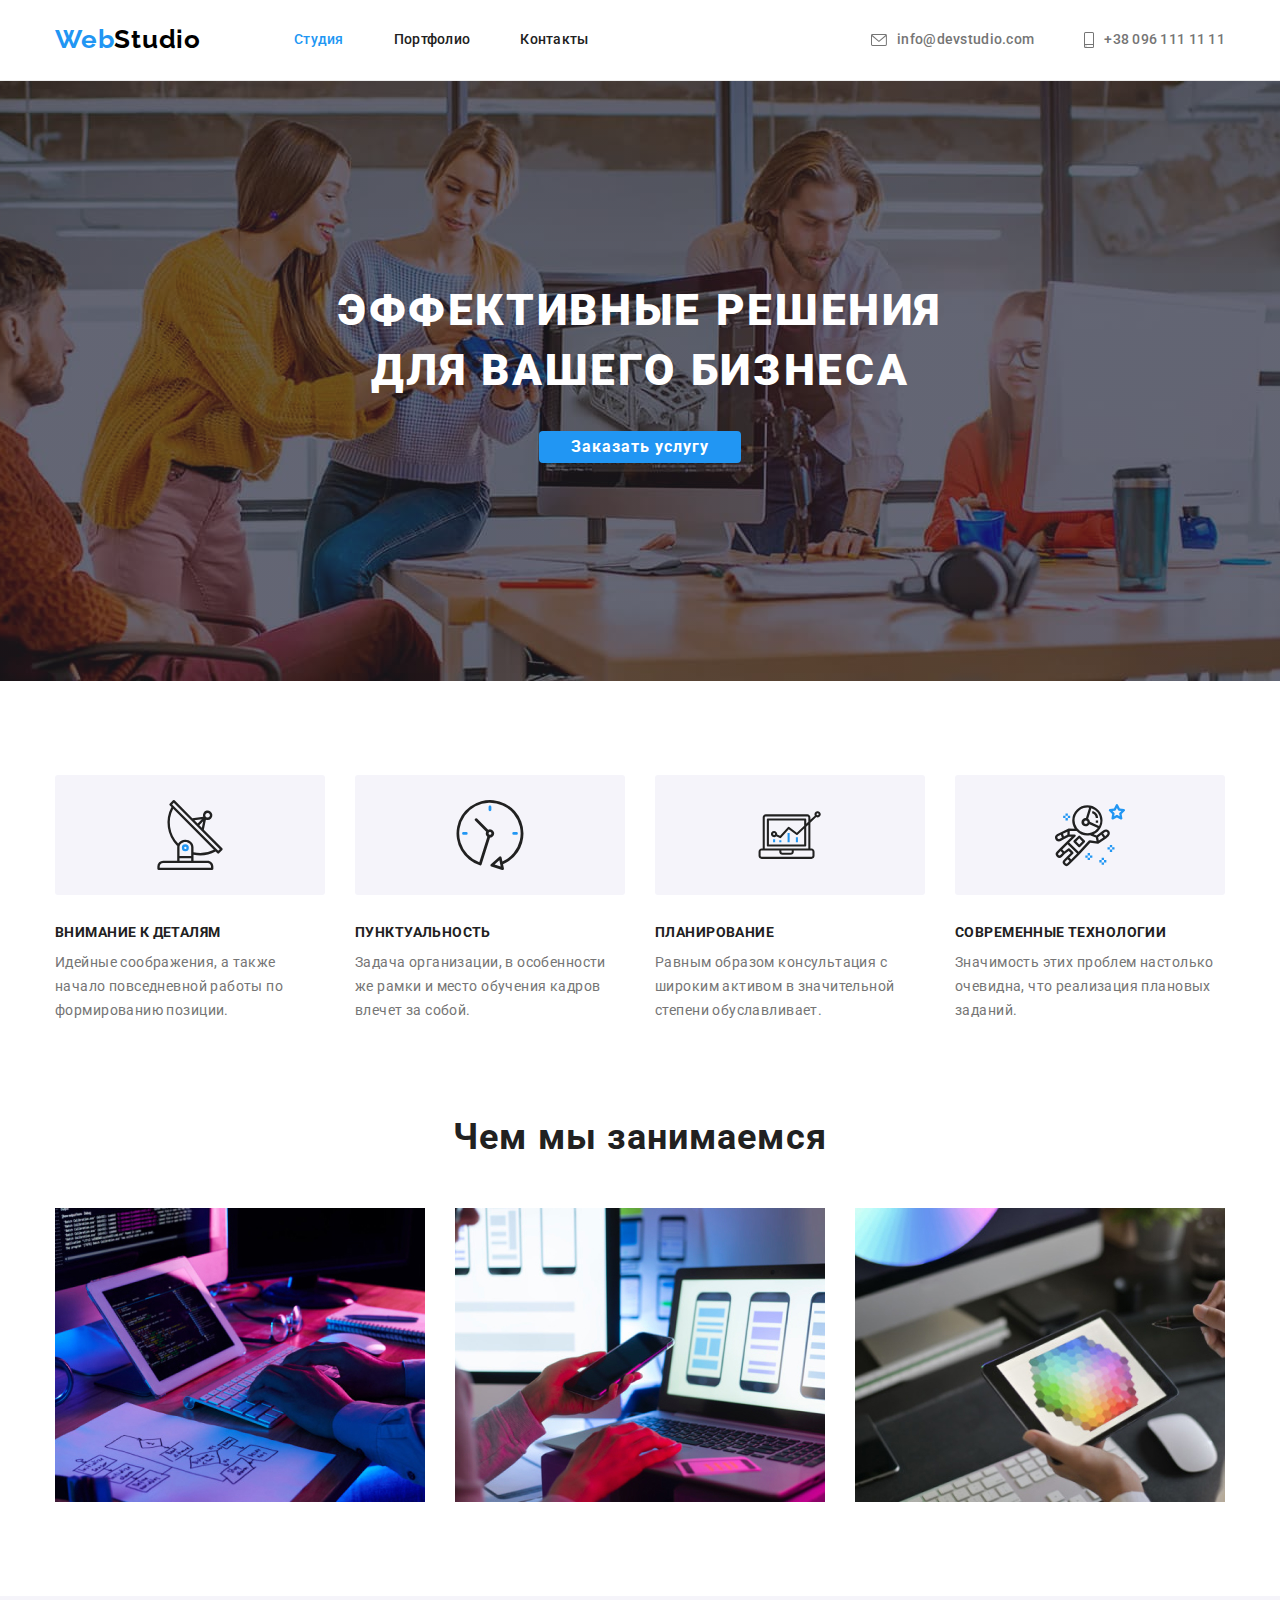
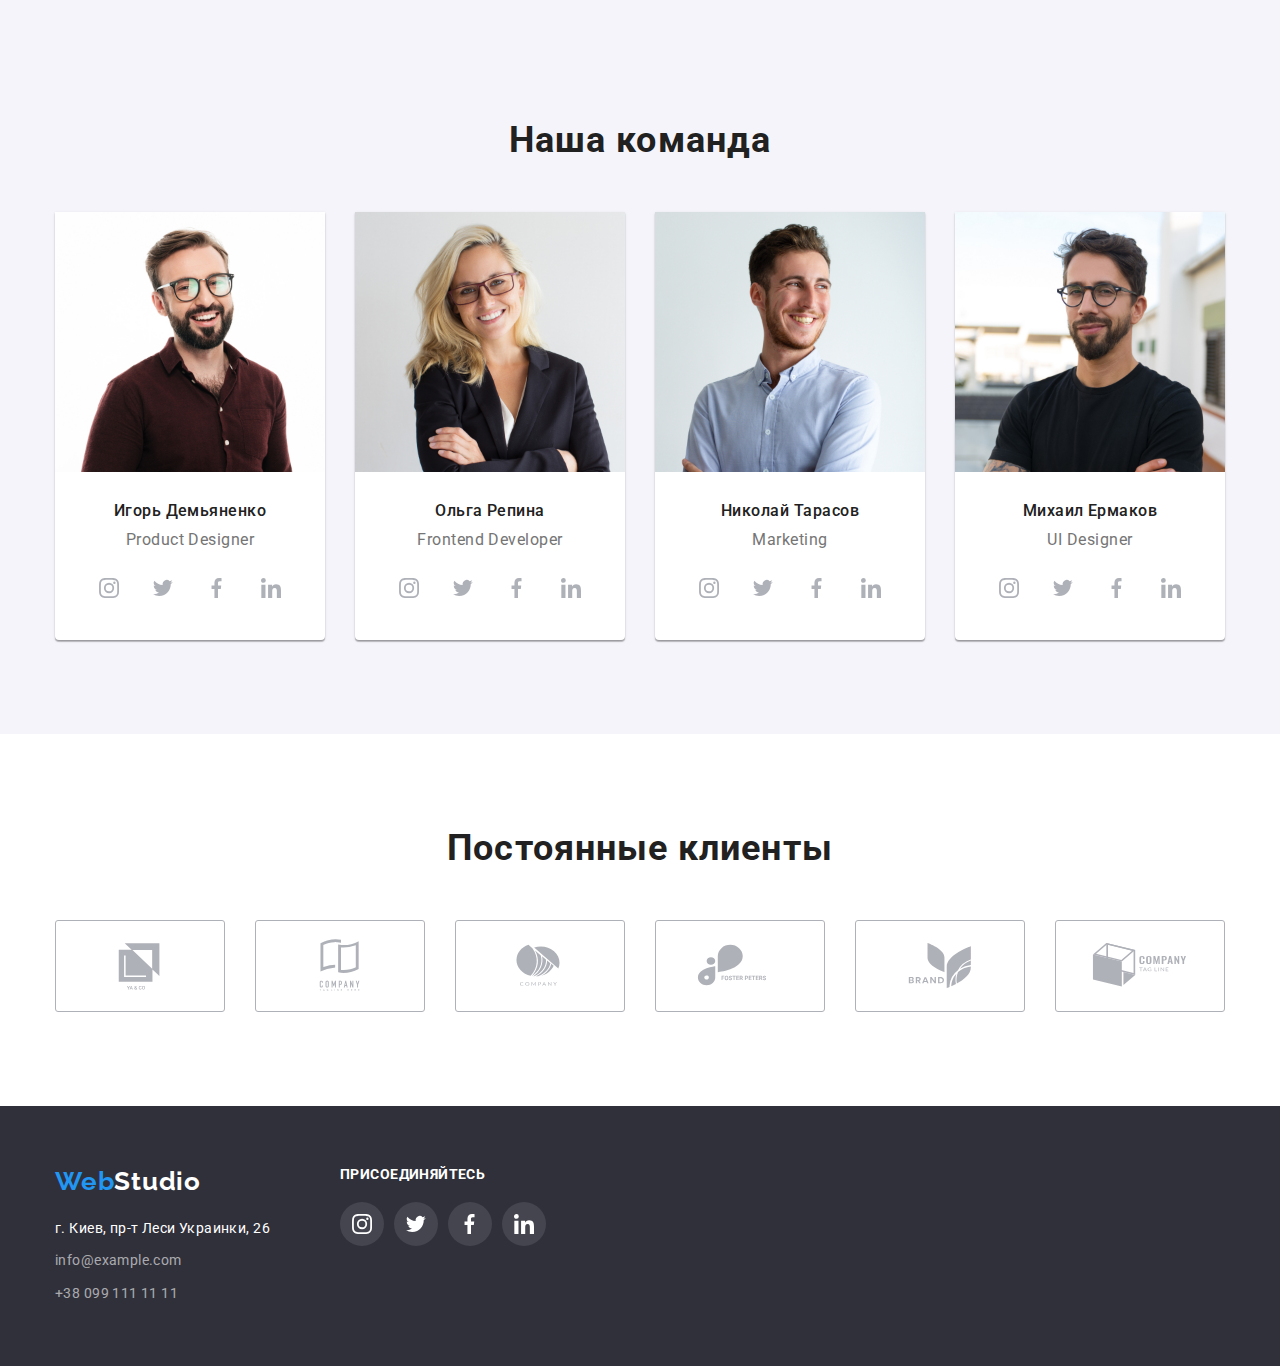
==== commit 3a156400: "HW#4 - correction" ====
--- a/index.html
+++ b/index.html
@@ -63,37 +63,50 @@
                 <div class="container">
                     <h2 class="topic features-main-title"> Наши преимущества</h2>
                     <ul class="features-flex-box list">
+
                         <li class="features-item">
+                            <div class="features-icon-box">
                                 <svg class="features-icon">
                                     <use href="./images/sprite.svg#icon-antenna"></use>
                                 </svg>
+                            </div>
                             <h3 class="features-title list">Внимание к деталям</h3>
                             <p class="features-text list">Идейные соображения, а также начало повседневной работы по формированию позиции.
                             </p>
                         </li>
+
                         <li class="features-item">
-                            <svg class="features-icon">
-                                <use href="./images/sprite.svg#icon-clock"></use>
-                            </svg>
+                            <div class="features-icon-box">
+                                <svg class="features-icon">
+                                    <use href="./images/sprite.svg#icon-clock"></use>
+                                </svg>
+                            </div>
                             <h3 class="features-title list">Пунктуальность</h3>
                             <p class="features-text list">Задача организации, в особенности же рамки и место обучения кадров влечет за собой.
                             </p>
                         </li>
+
                         <li class="features-item">
-                            <svg class="features-icon">
-                                <use href="./images/sprite.svg#icon-diagram"></use>
-                            </svg>
+                            <div class="features-icon-box">
+                                <svg class="features-icon">
+                                    <use href="./images/sprite.svg#icon-diagram"></use>
+                                </svg>
+                            </div>    
                             <h3 class="features-title list">Планирование</h3>
                             <p class="features-text list">Равным образом консультация с широким активом в значительной степени обуславливает.
                             </p>
                         </li>
+
                         <li class="features-item">
-                            <svg class="features-icon">
-                                <use href="./images/sprite.svg#icon-astronaut"></use>
-                            </svg>
+                            <div class="features-icon-box">
+                                <svg class="features-icon">
+                                    <use href="./images/sprite.svg#icon-astronaut"></use>
+                                </svg>
+                            </div>    
                             <h3 class="features-title list">Современные технологии</h3>
                             <p class="features-text list">Значимость этих проблем настолько очевидна, что реализация плановых заданий.</p>
                         </li>
+
                     </ul>
                 </div>
             </section>
@@ -121,28 +134,28 @@
                                 <h3 class="name">Игорь Демьяненко</h3>
                                 <p class="work-title list">Product Designer</p>
                                 <ul class="team-icon-list list">
-                                    <li>
+                                    <li class="list-icon-link">
                                         <a class="team-icon-link" href="#">
                                             <svg class="social-link-icon">
                                                 <use href="./images/sprite.svg#icon-instagram"> </use>
                                             </svg>
                                         </a>
                                     </li>
-                                    <li>
+                                    <li class="list-icon-link">
                                         <a class="team-icon-link" href="#">
                                             <svg class="social-link-icon">
                                                 <use href="./images/sprite.svg#icon-twitter"> </use>
                                             </svg>
                                         </a>
                                     </li>
-                                    <li>
+                                    <li class="list-icon-link">
                                         <a class="team-icon-link" href="#">
                                             <svg class="social-link-icon">
                                                 <use href="./images/sprite.svg#icon-fb"> </use>
                                             </svg>
                                         </a>
                                     </li>
-                                    <li>
+                                    <li class="list-icon-link">
                                         <a class="team-icon-link" href="#">
                                             <svg class="social-link-icon">
                                                 <use href="./images/sprite.svg#icon-linkedin"> </use>
@@ -162,28 +175,28 @@
                                 <h3 class="name">Ольга Репина</h3>
                                 <p class="work-title list">Frontend Developer</p>
                                 <ul class="team-icon-list list">
-                                    <li>
+                                    <li class="list-icon-link">
                                         <a class="team-icon-link" href="#">
                                             <svg class="social-link-icon">
                                                 <use href="./images/sprite.svg#icon-instagram"> </use>
                                             </svg>
                                         </a>
                                     </li>
-                                    <li>
+                                    <li class="list-icon-link">
                                         <a class="team-icon-link" href="#">
                                             <svg class="social-link-icon">
                                                 <use href="./images/sprite.svg#icon-twitter"> </use>
                                             </svg>
                                         </a>
                                     </li>
-                                    <li>
+                                    <li class="list-icon-link">
                                         <a class="team-icon-link" href="#">
                                             <svg class="social-link-icon">
                                                 <use href="./images/sprite.svg#icon-fb"> </use>
                                             </svg>
                                         </a>
                                     </li>
-                                    <li>
+                                    <li class="list-icon-link">
                                         <a class="team-icon-link" href="#">
                                             <svg class="social-link-icon">
                                                 <use href="./images/sprite.svg#icon-linkedin"> </use>
@@ -202,28 +215,28 @@
                                 <h3 class="name">Николай Тарасов</h3>
                                 <p class="work-title list">Marketing</p>
                                 <ul class="team-icon-list list">
-                                    <li>
+                                    <li class="list-icon-link">
                                         <a class="team-icon-link" href="#">
                                             <svg class="social-link-icon">
                                                 <use href="./images/sprite.svg#icon-instagram"> </use>
                                             </svg>
                                         </a>
                                     </li>
-                                    <li>
+                                    <li class="list-icon-link">
                                         <a class="team-icon-link" href="#">
                                             <svg class="social-link-icon">
                                                 <use href="./images/sprite.svg#icon-twitter"> </use>
                                             </svg>
                                         </a>
                                     </li>
-                                    <li>
+                                    <li class="list-icon-link">
                                         <a class="team-icon-link" href="#">
                                             <svg class="social-link-icon">
                                                 <use href="./images/sprite.svg#icon-fb"> </use>
                                             </svg>
                                         </a>
                                     </li>
-                                    <li>
+                                    <li class="list-icon-link">
                                         <a class="team-icon-link" href="#">
                                             <svg class="social-link-icon">
                                                 <use href="./images/sprite.svg#icon-linkedin"> </use>
@@ -241,28 +254,28 @@
                                     <h3 class="name">Михаил Ермаков</h3>
                                     <p class="work-title list">UI Designer</p>
                                     <ul class="team-icon-list list">
-                                        <li>
+                                        <li class="list-icon-link">
                                             <a class="team-icon-link" href="#">
                                                 <svg class="social-link-icon">
                                                     <use href="./images/sprite.svg#icon-instagram"> </use>
                                                 </svg>
                                             </a>
                                         </li>
-                                        <li>
+                                        <li class="list-icon-link">
                                             <a class="team-icon-link" href="#">
                                                 <svg class="social-link-icon">
                                                     <use href="./images/sprite.svg#icon-twitter"> </use>
                                                 </svg>
                                             </a>
                                         </li>
-                                        <li>
+                                        <li class="list-icon-link">
                                             <a class="team-icon-link" href="#">
                                                 <svg class="social-link-icon">
                                                     <use href="./images/sprite.svg#icon-fb"> </use>
                                                 </svg>
                                             </a>
                                         </li>
-                                        <li>
+                                        <li class="list-icon-link">
                                             <a class="team-icon-link" href="#">
                                                 <svg class="social-link-icon">
                                                     <use href="./images/sprite.svg#icon-linkedin"> </use>
@@ -283,46 +296,52 @@
                 <ul class="client list">
                     <li>
                         <a href="#" class="client-box">
-                            <svg>
+                            <svg class="client-icon">
                                 <use href="./images/sprite.svg#icon-logo-a"></use>
                             </svg>
                         </a>
                     </li>
-                    <li>
-                        <a href="#" class="client-box">
-                            <svg>
+
+                    <li>
+                        <a href="#" class="client-box">
+                            <svg class="client-icon">
                                 <use href="./images/sprite.svg#icon-logo-b"></use>
                             </svg>
                         </a>
                     </li>
-                    <li>
-                        <a href="#" class="client-box">
-                            <svg>
+
+                    <li>
+                        <a href="#" class="client-box">
+                            <svg class="client-icon">
                                 <use href="./images/sprite.svg#icon-logo-c"></use>
                             </svg>
                         </a>
                     </li>
-                    <li>
-                        <a href="#" class="client-box">
-                            <svg>
+
+                    <li>
+                        <a href="#" class="client-box">
+                            <svg class="client-icon">
                                 <use href="./images/sprite.svg#icon-logo-d"></use>
                             </svg>
                         </a>
                     </li>
-                    <li>
-                        <a href="#" class="client-box">
-                            <svg>
+
+                    <li>
+                        <a href="#" class="client-box">
+                            <svg class="client-icon">
                                 <use href="./images/sprite.svg#icon-logo-e"></use>
                             </svg>
                         </a>
                     </li>
-                    <li>
-                        <a href="#" class="client-box">
-                            <svg>
+
+                    <li>
+                        <a href="#" class="client-box">
+                            <svg class="client-icon">
                                 <use href="./images/sprite.svg#icon-logo-f"></use>
                             </svg>
                         </a>
                     </li>
+                    
                 </ul>
             </div>
         </section>
@@ -352,28 +371,28 @@
             <div class="footer-soxial-link-box">
                 <h3 class="footer-social-link-text">присоединяйтесь</h3>
                 <ul class="icon-list list">
-                    <li>
+                    <li class="list-icon-link">
                         <a class="icon-link" href="#">
                             <svg class="social-link-icon">
                                 <use href="./images/sprite.svg#icon-instagram"> </use>
                             </svg>
                         </a>
                     </li>
-                    <li>
+                    <li class="list-icon-link">
                         <a class="icon-link" href="#">
                             <svg class="social-link-icon">
                                 <use href="./images/sprite.svg#icon-twitter"> </use>
                             </svg>
                         </a>
                     </li>
-                    <li>
+                    <li class="list-icon-link">
                         <a class="icon-link" href="#">
                             <svg class="social-link-icon">
                                 <use href="./images/sprite.svg#icon-fb"> </use>
                             </svg>
                         </a>
                     </li>
-                    <li>
+                    <li class="list-icon-link">
                         <a class="icon-link" href="#">
                             <svg class="social-link-icon">
                                 <use href="./images/sprite.svg#icon-linkedin"> </use>
--- a/styles.css
+++ b/styles.css
@@ -383,8 +383,11 @@
   width: 44px;
   background-color: var(--main-bgc-color);
   border-radius: 50%;
+  fill: var(--client-icon-main-color);
+}
+
+.list-icon-link:not(:last-child) {
   margin-right: 10px;
-  fill: var(--client-icon-main-color);
 }
 
 .team-icon-link:hover,
@@ -410,9 +413,15 @@
   fill: var(--client-icon-main-color);
   width: 170px;
   height: 92px;
-  padding: 16px 32px;
+  align-items: center;
+  justify-content: center;
   border: 1px solid var(--client-icon-main-color);
   border-radius: 3px;
+}
+
+.client-icon {
+  height: 60px;
+  width: 106px;
 }
 
 .client-box:not(:last-child) {
@@ -430,14 +439,20 @@
   border-radius: 3px;
 }
 
-.features-icon {
+.features-icon-box {
   display: flex;
   background-color: var(--secondari-bgc-color);
   width: 270px;
   height: 120px;
-  padding: 25px 100px;
+  align-items: center;
+  justify-content: center;
   border-radius: 3px;
   margin-bottom: 30px;
+}
+
+.features-icon {
+  width: 70px;
+  height: 70px;
 }
 
 /* Portfolio Pages */
@@ -464,8 +479,7 @@
   letter-spacing: 0.03em;
   cursor: pointer;
   border-radius: 4px;
-  padding-left: 22px;
-  padding-right: 22px;
+  padding: 6px 22px;
 }
 
 .button.secondary:hover,
@@ -477,13 +491,39 @@
   border-radius: 4px;
 }
 /* Portfolio exempls */
-.portfolio-exempl-title {
-  color: var(--title-text-color);
-  font-weight: 700;
-  font-size: 18px;
-  line-height: 2;
-  letter-spacing: 0.06em;
-}
+
+.portfolio {
+  display: flex;
+  flex-wrap: wrap;
+}
+
+.portfolio-link-item {
+  margin-right: 30px;
+  margin-bottom: 30px;
+  width: 370px;
+}
+
+.portfolio-link-item:nth-child(3n) {
+  margin-right: 0;
+}
+
+.portfolio-link-item:nth-last-child(-n + 3) {
+  margin-bottom: 0px;
+}
+
+.portfolio-link {
+  display: block;
+  text-decoration: none;
+}
+
+.portfolio-link:hover,
+.portfolio-link:focus {
+  background-color: var(--main-bgc-color);
+  color: var(--focus-hover-color);
+  box-shadow: 0px 1px 1px rgba(0, 0, 0, 0.12), 0px 4px 4px rgba(0, 0, 0, 0.06),
+    1px 4px 6px rgba(0, 0, 0, 0.16);
+}
+
 .exemp-border {
   border-left: 1px solid var(--main-borders-color);
   border-right: 1px solid var(--main-borders-color);
@@ -494,41 +534,12 @@
   padding-right: 20px;
 }
 
-.portfolio {
-  display: flex;
-  flex-wrap: wrap;
-}
-
-.portfolio-link-item {
-  margin-right: 30px;
-  margin-bottom: 30px;
-  width: 370px;
-}
-
-.portfolio-link-item:nth-child(3n) {
-  margin-right: 0;
-}
-
-.portfolio-link-item:nth-last-child(-n + 3) {
-  margin-bottom: 0px;
-}
-
-.portfolio-link-item:hover,
-.portfolio-link-item:focus {
-  border: 1px solid #eeeeee;
-  box-sizing: border-box;
-  box-shadow: 0px 1px 1px rgba(0, 0, 0, 0.12), 0px 4px 4px rgba(0, 0, 0, 0.06),
-    1px 4px 6px rgba(0, 0, 0, 0.16);
-}
-
-.portfolio-link {
-  text-decoration: none;
-}
-
-.portfolio-link:hover,
-.portfolio-link:focus {
-  background-color: var(--main-bgc-color);
-  color: var(--focus-hover-color);
+.portfolio-exempl-title {
+  color: var(--title-text-color);
+  font-weight: 700;
+  font-size: 18px;
+  line-height: 2;
+  letter-spacing: 0.06em;
 }
 
 .portfolio-description {
@@ -542,6 +553,11 @@
 
 /* Footer */
 /* Logo + Contacts */
+.footer {
+  background-color: var(--footer-bgc-color);
+  padding-top: 60px;
+  padding-bottom: 60px;
+}
 
 .footer-logo {
   display: inline-block;
@@ -560,13 +576,6 @@
   color: var(--focus-hover-color);
 }
 
-.footer {
-  background-color: var(--footer-bgc-color);
-  padding-top: 60px;
-  padding-bottom: 60px;
-  display: flex;
-}
-
 .map {
   display: inline-block;
   color: var(--button-text-primary-color);
@@ -624,7 +633,6 @@
 .footer .icon-list {
   display: flex;
   justify-content: center;
-  margin-top: 16px;
   padding: 0;
 }
 
@@ -636,7 +644,6 @@
   width: 44px;
   background-color: rgba(255, 255, 255, 0.1);
   border-radius: 50%;
-  margin-right: 10px;
   fill: var(--button-text-primary-color);
 }
 
